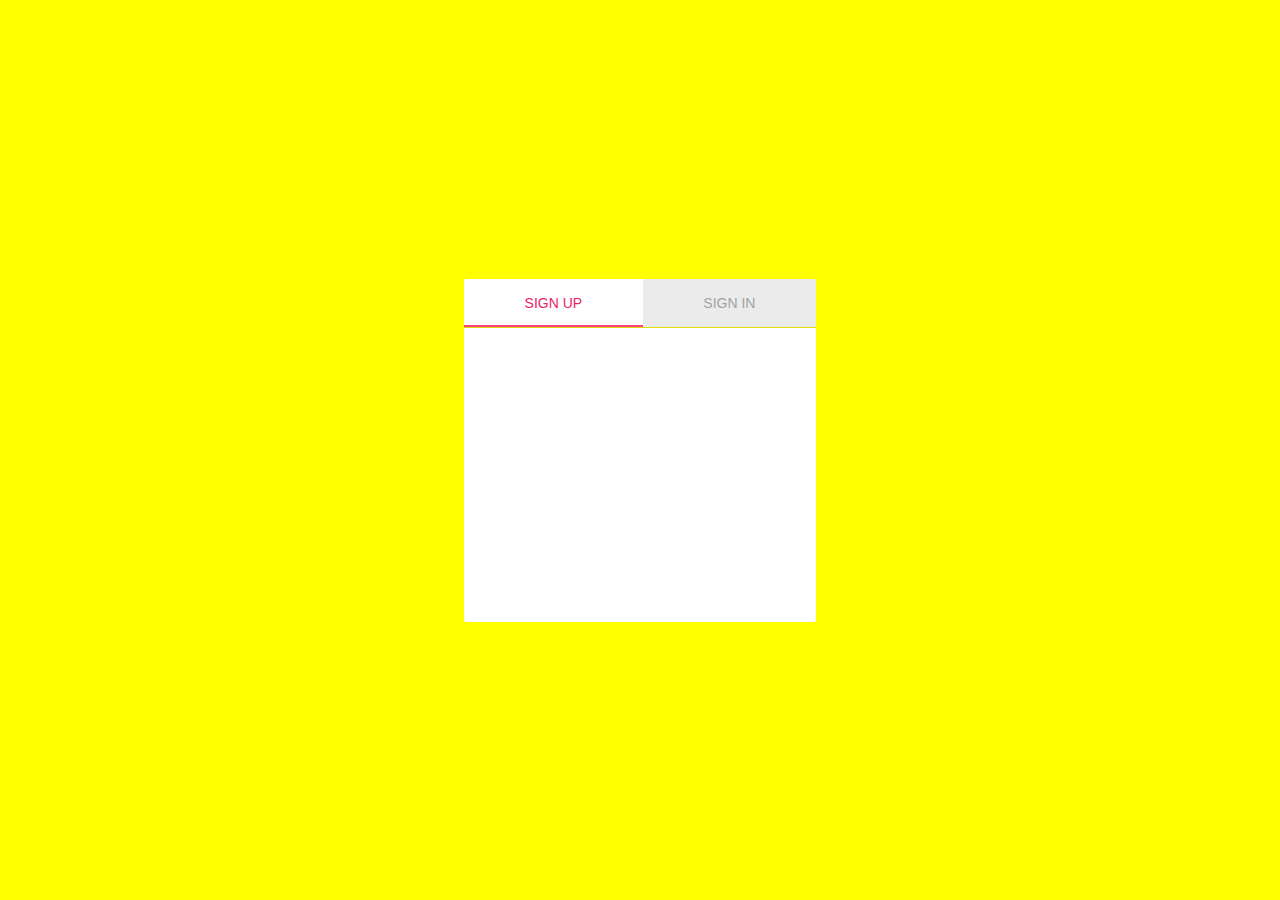
==== index.html @ cebafee3 "initial comit" ====
<!DOCTYPE html>
<html>
<head lang="en">
    <meta charset="UTF-8">
    <meta name="viewport" content="initial-scale=1, maximum-scale=1, user-scalable=no" />
    <link rel="stylesheet" href="/bower_components/angular-material/angular-material.css">
    <link rel="stylesheet" href="/css/style.css">
    <title>Stampr Manager</title>
</head>

<body ng-app="manager">
<div ui-view style="height: 100%;"></div>
</div>

<!-- Angular Material dependencies -->


<script src="/bower_components/angular/angular.js"></script>
<script src="/bower_components/angular-aria/angular-aria.js"></script>
<script src="/bower_components/angular-animate/angular-animate.js"></script>
<script src="/bower_components/angular-material/angular-material.js"></script>
<script src="/bower_components/angular-ui-router/release/angular-ui-router.min.js"></script>


<script src="/js/app/app.js"></script>
<script src="/js/app/routes/routes.js"></script>
<script src="/js/app/auth/controllers.js"></script>

<!-- app components -->


</body>
</html>
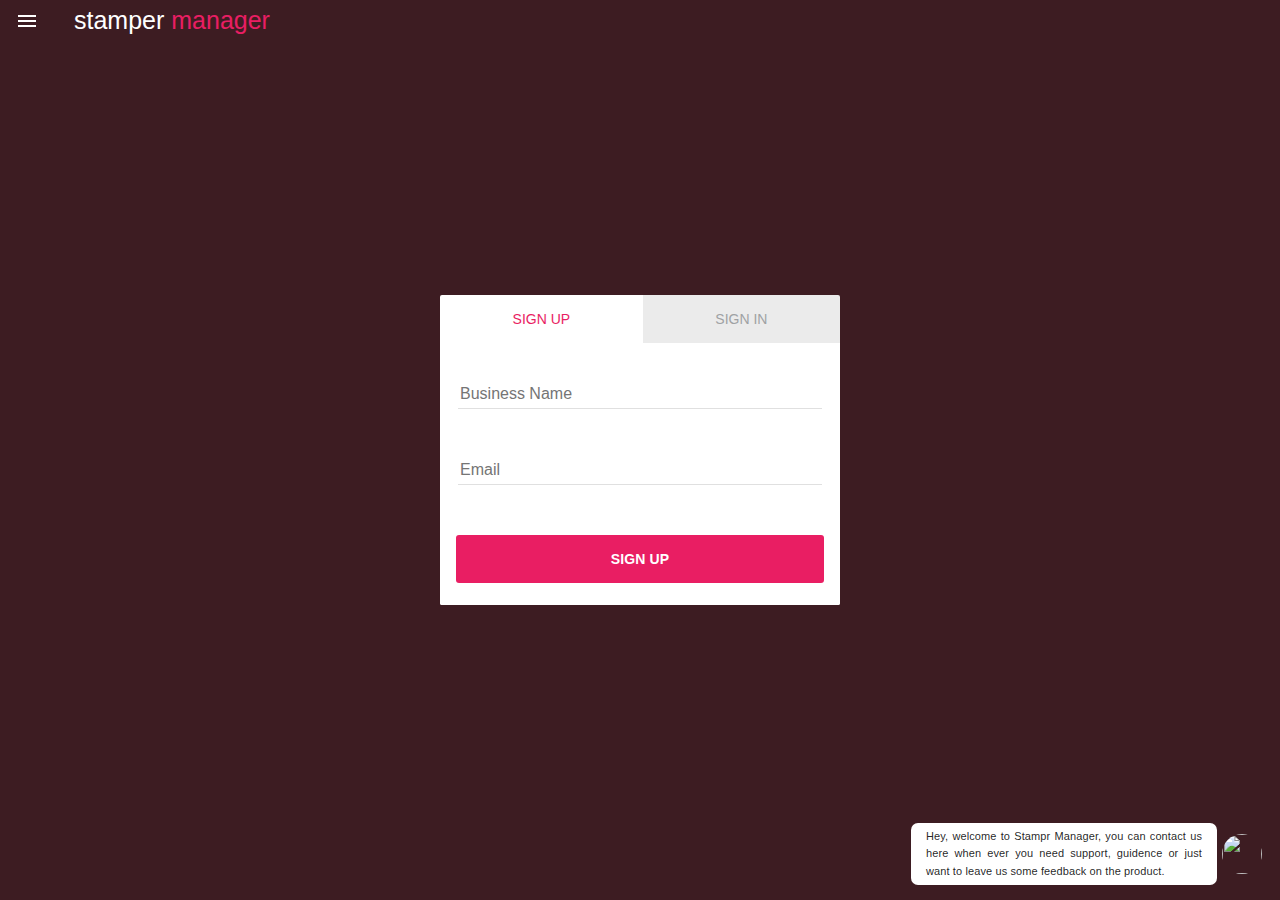
==== commit 6832b932: "forget password view, stamp views" ====
--- a/index.html
+++ b/index.html
@@ -13,18 +13,18 @@
 </div>
 
 <!-- Angular Material dependencies -->
-
-
 <script src="/bower_components/angular/angular.js"></script>
 <script src="/bower_components/angular-aria/angular-aria.js"></script>
 <script src="/bower_components/angular-animate/angular-animate.js"></script>
 <script src="/bower_components/angular-material/angular-material.js"></script>
 <script src="/bower_components/angular-ui-router/release/angular-ui-router.min.js"></script>
-
+<script src="/bower_components/angular-messages/angular-messages.min.js"></script>
+<script src="/bower_components/angular-material-icons/angular-material-icons.min.js"></script>
 
 <script src="/js/app/app.js"></script>
 <script src="/js/app/routes/routes.js"></script>
 <script src="/js/app/auth/controllers.js"></script>
+<script src="/js/app/dashboard/controllers.js"></script>
 
 <!-- app components -->
 
--- a/css/style.css
+++ b/css/style.css
@@ -1,20 +1,211 @@
 body, html {
-    height: 100%;
-}
-
-.login-card
-{
-    color: white;
-    background: white;
-    height: 294px;
-    width:352px;
-}
-.md-tab.md-active
-{
-    background-color: white;
-}
-md-tabs .md-tab
-{
-    background-color: #ebebeb;
-    color: #9fa2a4;
+	height: 100%;
+}
+
+body {
+	background: #3D1C22;
+}
+
+.login-card {
+	color: white;
+	background: white;
+	width: 400px;
+}
+
+.md-tab.md-active {
+	background-color: white;
+}
+
+md-tabs .md-tab {
+	background-color: #ebebeb;
+	color: #9fa2a4;
+}
+
+.md-button {
+	background: #e91e63;
+	color: #ffffff;
+	font-weight: bold;
+}
+
+.md-button:not([disabled]):hover {
+	background: #e91e63;
+}
+
+.text-center {
+	text-align: center;
+}
+
+md-ink-bar {
+	display: none;
+}
+
+md-tabs[md-border-bottom] md-tabs-wrapper {
+	border-style: none;
+}
+
+a {
+	text-decoration: none;
+	font-size: 12px;
+	color: #9fa2a4;
+}
+
+.forgot {
+	position: absolute;
+	margin-top: -66px;
+	right: 13px;
+	margin-right: 5px;
+}
+
+.page-header {
+	position: absolute;
+}
+
+.page-header-text {
+	padding-left: 35px;
+	padding-top: 6px;
+	font-size: 25px;
+}
+
+.option-icon {
+	fill: #ffffff;
+	margin-left: 15px;
+	margin-top: 9px;
+}
+
+.text-white {
+	color: #ffffff;
+}
+
+.text-theme {
+	color: #e91e63;
+}
+
+.bottom-notification {
+	width: 276px;
+	background: #ffffff;
+	font-size: 11px !important;
+	border-radius: 7px;
+	padding: 5px 15px;
+	text-align: justify;
+}
+
+.bottom-section {
+	position: absolute;
+	bottom: 2px;
+	right: 0px;
+}
+
+.full-width {
+	width: 100%;
+	padding: 6px 6px;
+	margin: 6px 0px;
+}
+
+.grey-header {
+	text-align: center;
+	background: #ebebeb;
+	color: #000000;
+	padding: 14px 0px;
+	font-size: 14px;
+}
+
+.avatar-right {
+	margin-top: auto !important;
+	margin-bottom: auto !important;
+	margin-left: 5px;
+	margin-right: 2px !important;
+}
+
+.button-bottom-text {
+	font-size: 12px;
+	color: #9fa2a4;
+	padding: 10px 0px;
+}.
+
+.point {
+	cursor: pointer !important;
+}
+
+.starbucks-header {
+	font-size: 44px;
+}
+
+.starbuck-content {
+	margin-top: 10px;
+	font-size: 18px;
+	line-height: 31px;
+	width: 600px;
+	text-align: center;
+}
+
+md-dialog {
+	overflow: visible;
+	width: 552px;
+	height: 296px;
+}
+
+.no-background {
+	background: transparent;
+}
+
+.dialog-top {
+	padding: 0px 0px;
+	position: absolute;
+	margin-top: -65px;
+	color: #ffffff;
+	font-size: 16px;
+	letter-spacing: 0.2px;
+	text-align: center;
+	width: 100%;
+}
+
+.custom-avatar {
+	width: 111px;
+	border-radius: 50%;
+	margin: 34px 0px;
+}
+
+.username {
+	font-size: 30px;
+	letter-spacing: 0.6px;
+}
+
+.circular-border {
+	position: absolute;
+	margin-top: -154px;
+	margin-left: -61px;
+	border: 2px;
+}
+
+.dialog-pink {
+	background: #E91E63;
+}
+
+md-progress-circular .md-spinner-wrapper .md-inner .md-left .md-half-circle, md-progress-circular .md-spinner-wrapper .md-inner .md-right .md-half-circle {
+	border-width: 4px;
+}
+
+md-progress-circular .md-spinner-wrapper .md-inner .md-gap {
+	border-top-width: 4px;
+}
+
+md-progress-circular.md-default-theme .md-inner .md-gap, md-progress-circular .md-inner .md-gap {
+	border-top-color: #B2B2B2;
+	border-bottom-color: #B2B2B2;
+}
+
+md-progress-circular.md-default-theme .md-inner .md-left .md-half-circle, md-progress-circular .md-inner .md-left .md-half-circle {
+	border-left-color: #B2B2B2;
+}
+
+md-progress-circular.md-default-theme .md-inner .md-left .md-half-circle, md-progress-circular .md-inner .md-left .md-half-circle, md-progress-circular.md-default-theme .md-inner .md-right .md-half-circle, md-progress-circular .md-inner .md-right .md-half-circle {
+	border-top-color: #B2B2B2;
+}
+
+md-progress-circular.md-default-theme .md-inner .md-right .md-half-circle, md-progress-circular .md-inner .md-right .md-half-circle {
+	border-right-color: #B2B2B2;
+}
+
+md-progress-circular.md-default-theme .md-inner .md-left .md-half-circle, md-progress-circular .md-inner .md-left .md-half-circle, md-progress-circular.md-default-theme .md-inner .md-right .md-half-circle, md-progress-circular .md-inner .md-right .md-half-circle {
+	border-top-color: #B2B2B2;
 }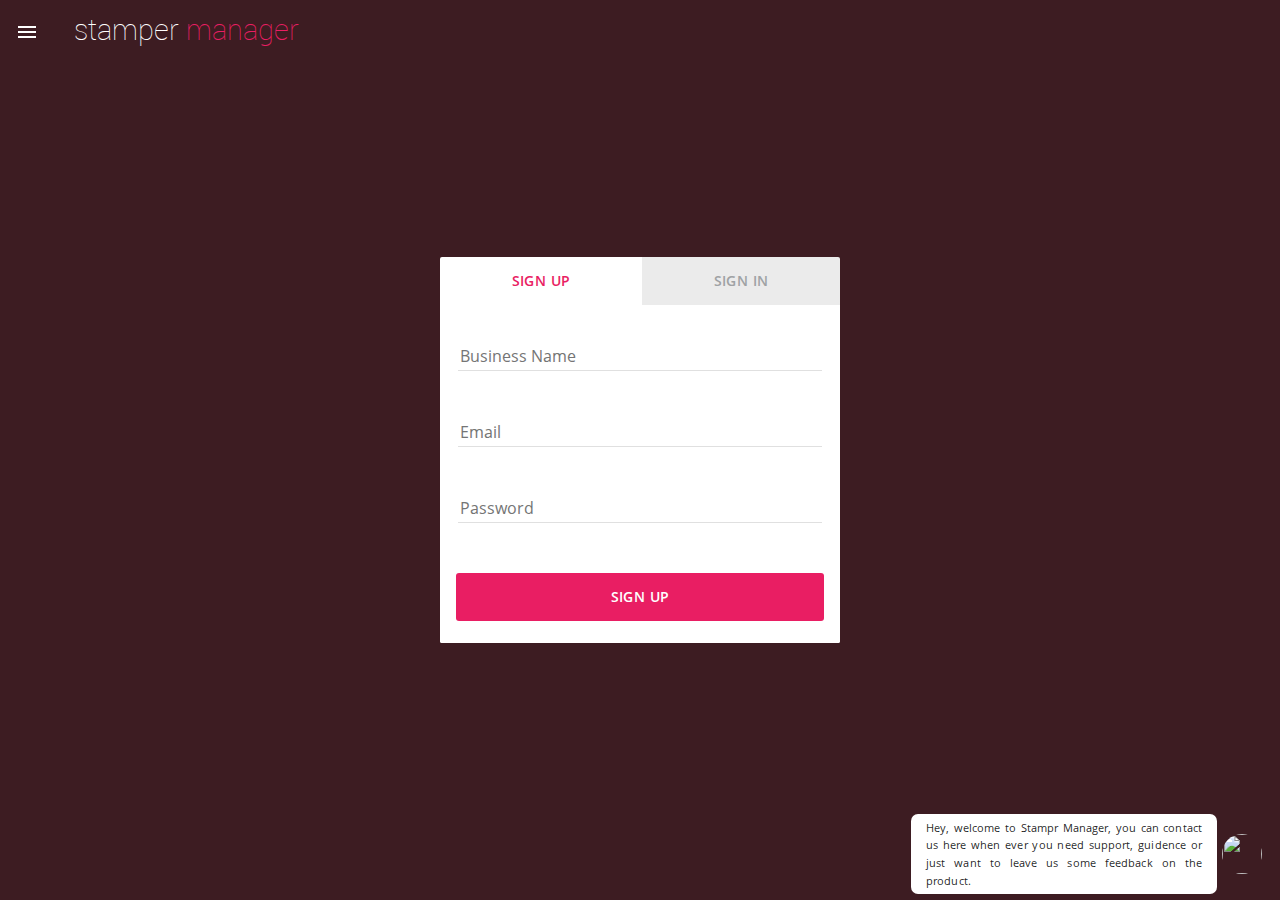
==== commit 345010b1: "fonts added, login and signup integrated with backend" ====
--- a/index.html
+++ b/index.html
@@ -21,13 +21,21 @@
 <script src="/bower_components/angular-messages/angular-messages.min.js"></script>
 <script src="/bower_components/angular-material-icons/angular-material-icons.min.js"></script>
 
+<!-- jquery -->
+<script src="/bower_components/jquery/dist/jquery.min.js"></script>
+
+<!-- app components -->
 <script src="/js/app/app.js"></script>
 <script src="/js/app/routes/routes.js"></script>
+<script src="/js/helpers/requestManager.js"></script>
+
+<!-- auth components -->
 <script src="/js/app/auth/controllers.js"></script>
+<script src="/js/app/auth/service.js"></script>
+
+<!-- dashboard components -->
 <script src="/js/app/dashboard/controllers.js"></script>
-
-<!-- app components -->
-
+<script src="/js/app/dashboard/service.js"></script>
 
 </body>
 </html>--- a/css/style.css
+++ b/css/style.css
@@ -1,9 +1,48 @@
+@font-face {
+	font-family: 'Roboto-Light';
+	src: url('../fonts/roboto/Roboto-Light.ttf');
+}
+
+@font-face {
+	font-family: 'Roboto-Thin';
+	src: url('../fonts/roboto/Roboto-Thin.ttf');
+}
+
+@font-face {
+	font-family: 'Opensans';
+	src: url('../fonts/open-sans/OpenSans-Regular.ttf');
+}
+
+@font-face {
+	font-family: 'Opensans-Semibold';
+	src: url('../fonts/open-sans/OpenSans-Semibold.ttf');
+}
+
 body, html {
 	height: 100%;
 }
 
 body {
 	background: #3D1C22;
+}
+
+input {
+	font-family: 'Opensans';
+	font-size: 16px;
+}
+
+a {
+	font-family: 'Opensans';
+	text-decoration: none;
+	font-size: 12px;
+	color: #9fa2a4;
+}
+
+
+md-tab-item > span, button > span {
+	font-family: 'Opensans-Semibold';
+	font-size: 14px;
+	letter-spacing: 0.4px;
 }
 
 .login-card {
@@ -43,12 +82,6 @@
 	border-style: none;
 }
 
-a {
-	text-decoration: none;
-	font-size: 12px;
-	color: #9fa2a4;
-}
-
 .forgot {
 	position: absolute;
 	margin-top: -66px;
@@ -62,14 +95,22 @@
 
 .page-header-text {
 	padding-left: 35px;
-	padding-top: 6px;
-	font-size: 25px;
+	padding-top: 10px;
+	font-family: 'Roboto-Thin';
+	font-size: 29px;
 }
 
 .option-icon {
 	fill: #ffffff;
 	margin-left: 15px;
-	margin-top: 9px;
+	margin-top: 20px;
+}
+
+.photo-icon {
+	fill: #ffffff;
+	position: absolute;
+	margin-left: -24px;
+	margin-top: -114px;
 }
 
 .text-white {
@@ -83,6 +124,7 @@
 .bottom-notification {
 	width: 276px;
 	background: #ffffff;
+	font-family: 'Opensans';
 	font-size: 11px !important;
 	border-radius: 7px;
 	padding: 5px 15px;
@@ -106,6 +148,7 @@
 	background: #ebebeb;
 	color: #000000;
 	padding: 14px 0px;
+	font-family: 'Opensans';
 	font-size: 14px;
 }
 
@@ -117,6 +160,7 @@
 }
 
 .button-bottom-text {
+	font-family: 'Opensans';
 	font-size: 12px;
 	color: #9fa2a4;
 	padding: 10px 0px;
@@ -153,6 +197,7 @@
 	position: absolute;
 	margin-top: -65px;
 	color: #ffffff;
+	font-family: 'Opensans-Semibold';
 	font-size: 16px;
 	letter-spacing: 0.2px;
 	text-align: center;
@@ -165,7 +210,19 @@
 	margin: 34px 0px;
 }
 
+.shadow {
+	width: 111px;
+	height: 111px;
+	border-radius: 50%;
+	background: #000000;
+	position: absolute;
+	opacity: 0.5;
+	margin-top: -149px;
+	margin-left: 220px;
+}
+
 .username {
+	font-family: 'Opensans';
 	font-size: 30px;
 	letter-spacing: 0.6px;
 }
@@ -179,6 +236,13 @@
 
 .dialog-pink {
 	background: #E91E63;
+	height: 100%;
+}
+
+.error {
+	color: rgb(221, 44, 0);
+	font-size: 11px;
+	padding: 10px 0px;
 }
 
 md-progress-circular .md-spinner-wrapper .md-inner .md-left .md-half-circle, md-progress-circular .md-spinner-wrapper .md-inner .md-right .md-half-circle {
